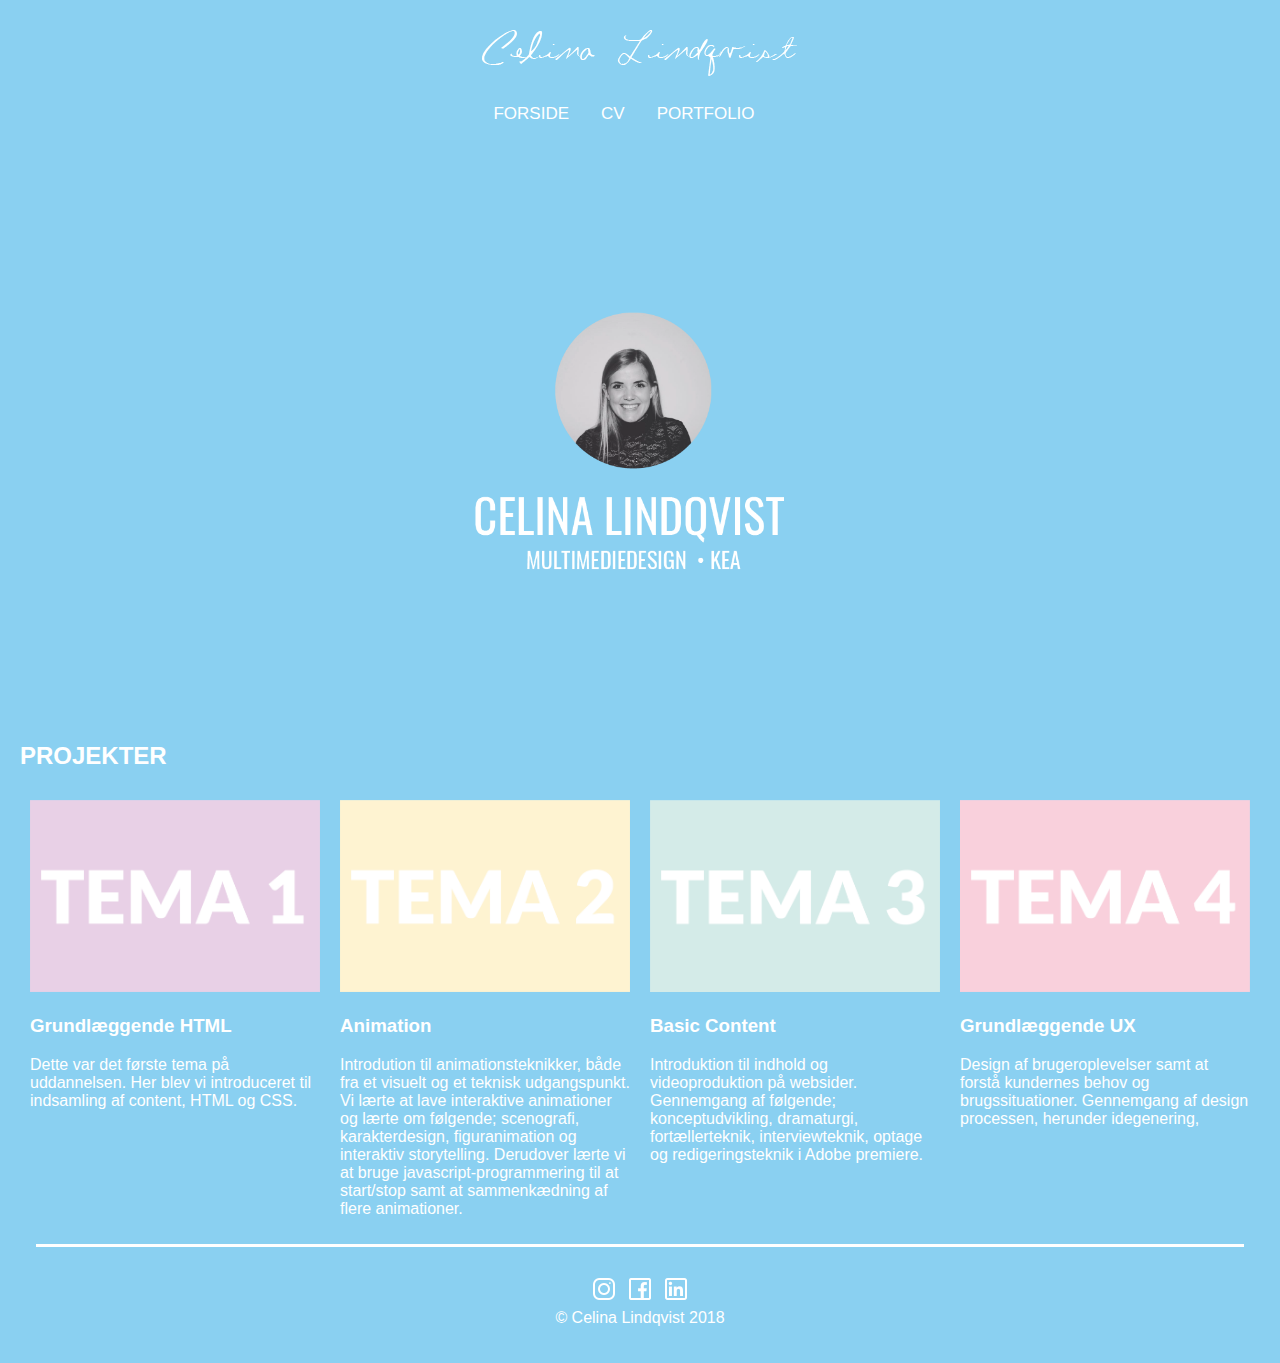
==== index.html @ bc2068a1 "tema 4 færdigt" ====
<!DOCTYPE html>
<html lang="da">

<head>
    <meta charset="utf-8">
    <meta name="viewport" content="width=device-width, initial-scale=1.0">
    <title>Portfolio</title>
    <link rel="stylesheet" href="style.css">
    <link href="https://fonts.googleapis.com/css?family=Roboto|Ubuntu" rel="stylesheet">

    <link rel="apple-touch-icon" sizes="57x57" href="/apple-icon-57x57.png">
    <link rel="apple-touch-icon" sizes="60x60" href="/apple-icon-60x60.png">
    <link rel="apple-touch-icon" sizes="72x72" href="/apple-icon-72x72.png">
    <link rel="apple-touch-icon" sizes="76x76" href="/apple-icon-76x76.png">
    <link rel="apple-touch-icon" sizes="114x114" href="/apple-icon-114x114.png">
    <link rel="apple-touch-icon" sizes="120x120" href="/apple-icon-120x120.png">
    <link rel="apple-touch-icon" sizes="144x144" href="/apple-icon-144x144.png">
    <link rel="apple-touch-icon" sizes="152x152" href="/apple-icon-152x152.png">
    <link rel="apple-touch-icon" sizes="180x180" href="/apple-icon-180x180.png">
    <link rel="icon" type="image/png" sizes="192x192" href="/android-icon-192x192.png">
    <link rel="icon" type="image/png" sizes="32x32" href="/favicon-32x32.png">
    <link rel="icon" type="image/png" sizes="96x96" href="/favicon-96x96.png">
    <link rel="icon" type="image/png" sizes="16x16" href="/favicon-16x16.png">
    <link rel="manifest" href="/manifest.json">
    <meta name="msapplication-TileColor" content="#ffffff">
    <meta name="msapplication-TileImage" content="/ms-icon-144x144.png">
    <meta name="theme-color" content="#ffffff">
</head>


<body>
    <header>
        <section id="top"><img src="images/logo.png" alt="logo"></section>

        <nav>

            <ul>
                <li><a href="index.html">Forside</a></li>
                <li><a href="cv.html">CV</a></li>
                <li class="dropdown"><a href="#">Portfolio</a>
                    <ul class="dropdown-content">
                        <li><a href="tema1.html">Tema 1 - Grundlæggende HTML</a></li>
                        <li><a href="tema2.html">Tema 2 - Animation</a></li>
                        <li><a href="tema3.html">Tema 3 - Basic Content</a></li>
                        <li><a href="tema4.html">Tema 4 - Grundlæggende UX </a></li>
                    </ul>
                </li>
            </ul>
        </nav>
    </header>

    <br>


    <div class="splash1">
        <div class="content">
            <img alt="link" src="images/splashfinal1.png" style="width:100%">
        </div>
    </div>

    <h2>PROJEKTER</h2>

    <div class="row">
        <div class="column">
            <div class="content">
                <a href="tema1.html">
<img alt="link" src="images/tem1.png" style="width:100%"></a>
                <h3>Grundlæggende HTML</h3>
                <p>Dette var det første tema på uddannelsen. Her blev vi introduceret til indsamling af content, HTML og CSS. </p>
            </div>
        </div>
        <div class="column">
            <div class="content">
                <a href="tema2.html">
<img alt="link" src="images/tem2.png" style="width:100%"></a>
                <h3>Animation</h3>
                <p>Introdution til animationsteknikker, både fra et visuelt og et teknisk udgangspunkt. Vi lærte at lave interaktive animationer og lærte om følgende; scenografi, karakterdesign, figuranimation og interaktiv storytelling. Derudover lærte vi at bruge javascript-programmering til at start/stop samt at sammenkædning af flere animationer.</p>
            </div>
        </div>
        <div class="column">
            <div class="content">
                <a href="tema3.html">
<img alt="link" src="images/tem3.png" style="width:100%"></a>
                <h3>Basic Content</h3>
                <p>Introduktion til indhold og videoproduktion på websider. Gennemgang af følgende; konceptudvikling, dramaturgi, fortællerteknik, interviewteknik, optage og redigeringsteknik i Adobe premiere.</p>
            </div>
        </div>
        <div class="column">
            <div class="content">
                <a href="tema4.html">
<img alt="link" src="images/tem4.png" style="width:100%"></a>
                <h3>Grundlæggende UX</h3>
                <p>Design af brugeroplevelser samt at forstå kundernes behov og brugssituationer. Gennemgang af design processen, herunder idegenering, </p>
            </div>
        </div>
    </div>


    <footer>
        <br />
        <hr /><br /> <a href="https://www.instagram.com/celinalindqvist/">
<img alt="link" src="images/insta.png"></a> <a href="https://www.facebook.com/celina.lindqvist">
<img alt="link" src="images/nyface.png"></a><a href="https://www.linkedin.com/in/celina-lindqvist-52a777138/">
<img alt="link" src="images/linnk.png"></a>
        <br>© Celina Lindqvist 2018

    </footer>
    <script src="https://code.jquery.com/jquery-3.3.1.js"></script>
    <script src="js.js"></script>
</body>

</html>
---- style.css ----
/* Website */

.main {
    max-width: 1000px;
    margin: auto;
}

html {
    height: 100%;
    box-sizing: border-box;
}

body {
    background-color: #8ad0f1;
    font-family: 'Lato', sans-serif;
    color: white;
    position: relative;
    margin: 0;
    min-height: 100%;
    padding: 20px;

}



/* Navigation/ menu */

nav {
    display: flex;
    background-color: #8ad0f1;
    padding: 2px;
    font-family: 'Oswald', sans-serif;
    flex-wrap: wrap;
    text-transform: uppercase;
    justify-content: center;


}

nav a {
    color: white; // text-align: center;
    text-decoration: none;
    font-size: 17px;


}

nav ul {
    display: flex;
    justify-content: flex-start;
    flex-direction: row;
    list-style: none;
    padding-left: 0;
    color: black;

}

nav ul li {
    position: relative;
    padding-right: 2em;

}

.dropdown > ul {
    display: none;
    position: absolute;
    background-color: #8ad0f1;
    box-shadow: 0px 8px 16px 0px rgba(0, 0, 0, 0.2);
    padding: 12px 16px;
    z-index: 1;
    padding: 1em;

}

.dropdown > ul li {
    white-space: nowrap;
    padding: 0 2em;

}

.dropdown:hover > ul {
    display: block;



}

/*Links*/

a:link {
    color: white;
    text-decoration: none;

}

a:hover {
    color: #FFFCC9;
    text-decoration: none;
}



#om {
    padding: 10px;
    margin-top: 10px;

}

#top {
    display: flex;
    justify-content: center;


}

#om .sectionwrapper {
    display: flex;
    flex-wrap: wrap;
}

#om .column {
    flex-basis: 200px;
    flex-grow: 1;
    flex-direction: column;
    margin: 10px;
    padding: 4px;
}

#udsnit img {
    justify-content: center;

}


/*portfolio temaer */

#eksempler .sectionwrapper {
    display: flex;
    flex-wrap: wrap;
    height: 100%;



}

#eksempler .column {
    flex-grow: 2;
    flex-basis: 300px;




}

#eksempler .column_content {
    height: 100%;
    display: flex;
    flex-direction: column;
    justify-content: space-between;
    margin: 10px;
    padding: 4px;

}



.puls {
    animation: puls_kf 1s infinite alternate linear;
}

@keyframes puls_kf {
    0% {
        transform: scale(0.9);
    }
    100% {
        transform: scale(1);
    }
}

/* Footer*/

footer {
    right: 0;
    bottom: 0;
    left: 0;
    padding: 1rem;
    text-align: center;
}

/* Hvid streg opdeler*/

hr {
    width: 100%;
    height: 3px;
    background-color: white;
    border: none;
}


/* forside bokse*/

.column {
    float: left;
    width: 25%;
}

.row:after {
    display: table;
    clear: both;
}


.content {
    background-color: #8ad0f1;
    padding: 10px;
}

@media screen and (max-width: 900px) {
    .column {
        width: 50%;
    }
}

@media screen and (max-width: 600px) {
    .column {
        width: 100%;
    }
}


/* animation tekst*/

.line-1 {
    position: relative;
    top: 150%;
    width: 17em;
    margin: 0 auto;
    border-right: 2px solid rgba(255, 255, 255, .75);
    font-size: 200%;
    text-align: center;
    white-space: nowrap;
    overflow: hidden;
    transform: translateY(-50%);
    font-family: 'Oswald', sans-serif;

}

/* Animation */

.anim-typewriter {
    animation: typewriter 4s steps(44) 1s 1 normal both,
    blinkTextCursor 500ms steps(44) infinite normal;
}

@keyframes typewriter {
    from {
        width: 0;
    }
    to {
        width: 13em;
    }
}

@keyframes blinkTextCursor {
    from {
        border-right-color: rgba(255, 255, 255, .75);
    }
    to {
        border-right-color: transparent;
    }
}
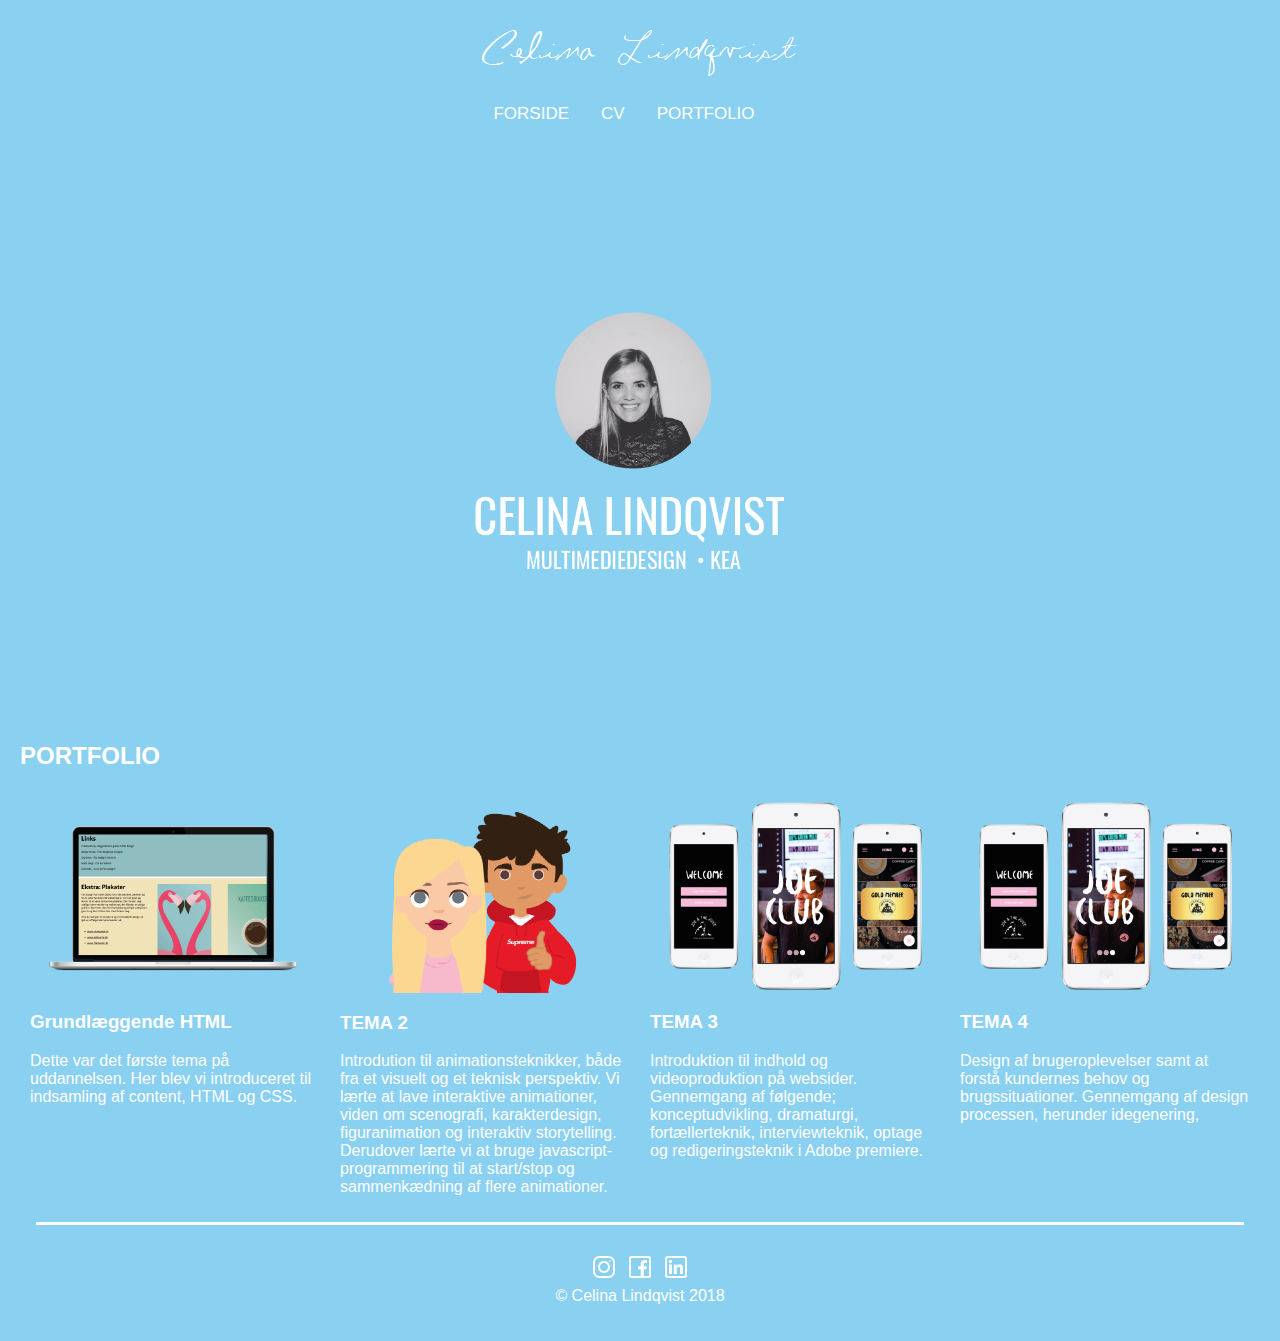
==== commit 607e22f3: "dagens arb + forside forsat" ====
--- a/index.html
+++ b/index.html
@@ -58,38 +58,45 @@
         </div>
     </div>
 
-    <h2>PROJEKTER</h2>
-
+    <h2>PORTFOLIO</h2>
     <div class="row">
         <div class="column">
             <div class="content">
-                <a href="tema1.html">
-<img alt="link" src="images/tem1.png" style="width:100%"></a>
+                <div class="container"><a href="tema1.html">
+                    <img alt="link" src="images/htmlbanner.png" class="image" ><div class="overlay">
+            <div class="text">HTML</div>
+        </div></a></div>
                 <h3>Grundlæggende HTML</h3>
                 <p>Dette var det første tema på uddannelsen. Her blev vi introduceret til indsamling af content, HTML og CSS. </p>
             </div>
         </div>
         <div class="column">
             <div class="content">
-                <a href="tema2.html">
-<img alt="link" src="images/tem2.png" style="width:100%"></a>
-                <h3>Animation</h3>
-                <p>Introdution til animationsteknikker, både fra et visuelt og et teknisk udgangspunkt. Vi lærte at lave interaktive animationer og lærte om følgende; scenografi, karakterdesign, figuranimation og interaktiv storytelling. Derudover lærte vi at bruge javascript-programmering til at start/stop samt at sammenkædning af flere animationer.</p>
+                <div class="container"><a href="tema2.html">
+                    <img alt="link" src="images/idbanner.png" class="image" ><div class="overlay">
+            <div class="text">ANIMATION</div>
+        </div></a></div>
+                <h3>TEMA 2</h3>
+                <p>Introdution til animationsteknikker, både fra et visuelt og et teknisk perspektiv. Vi lærte at lave interaktive animationer, viden om scenografi, karakterdesign, figuranimation og interaktiv storytelling. Derudover lærte vi at bruge javascript-programmering til at start/stop og sammenkædning af flere animationer.</p>
             </div>
         </div>
         <div class="column">
             <div class="content">
-                <a href="tema3.html">
-<img alt="link" src="images/tem3.png" style="width:100%"></a>
-                <h3>Basic Content</h3>
+                <div class="container"><a href="tema3.html">
+                    <img alt="link" src="images/m%C3%A5ske2.png" class="image" ><div class="overlay">
+            <div class="text">BASIC CONTENT</div>
+        </div></a></div>
+                <h3>TEMA 3</h3>
                 <p>Introduktion til indhold og videoproduktion på websider. Gennemgang af følgende; konceptudvikling, dramaturgi, fortællerteknik, interviewteknik, optage og redigeringsteknik i Adobe premiere.</p>
             </div>
         </div>
         <div class="column">
             <div class="content">
-                <a href="tema4.html">
-<img alt="link" src="images/tem4.png" style="width:100%"></a>
-                <h3>Grundlæggende UX</h3>
+                <div class="container"><a href="tema4.html">
+                    <img alt="link" src="images/m%C3%A5ske2.png" class="image" ><div class="overlay">
+            <div class="text">UX</div>
+        </div></a></div>
+                <h3>TEMA 4</h3>
                 <p>Design af brugeroplevelser samt at forstå kundernes behov og brugssituationer. Gennemgang af design processen, herunder idegenering, </p>
             </div>
         </div>
--- a/style.css
+++ b/style.css
@@ -269,3 +269,45 @@
         border-right-color: transparent;
     }
 }
+
+/* Overlay på frontside billeder */
+
+.container {
+    position: relative;
+    width: 100%;
+}
+
+.image {
+    display: block;
+    width: 100%;
+    height: auto;
+}
+
+.overlay {
+    position: absolute;
+    top: 0;
+    bottom: 0;
+    left: 0;
+    right: 0;
+    height: 100%;
+    width: 100%;
+    opacity: 0;
+    transition: .5s ease;
+    background-color: #008CBA;
+}
+
+.container:hover .overlay {
+    opacity: 1;
+}
+
+.text {
+    color: white;
+    font-size: 40px;
+    position: absolute;
+    top: 50%;
+    left: 50%;
+    transform: translate(-50%, -50%);
+    -ms-transform: translate(-50%, -50%);
+    text-align: center;
+    font-family: "oswald", sans-serif;
+}
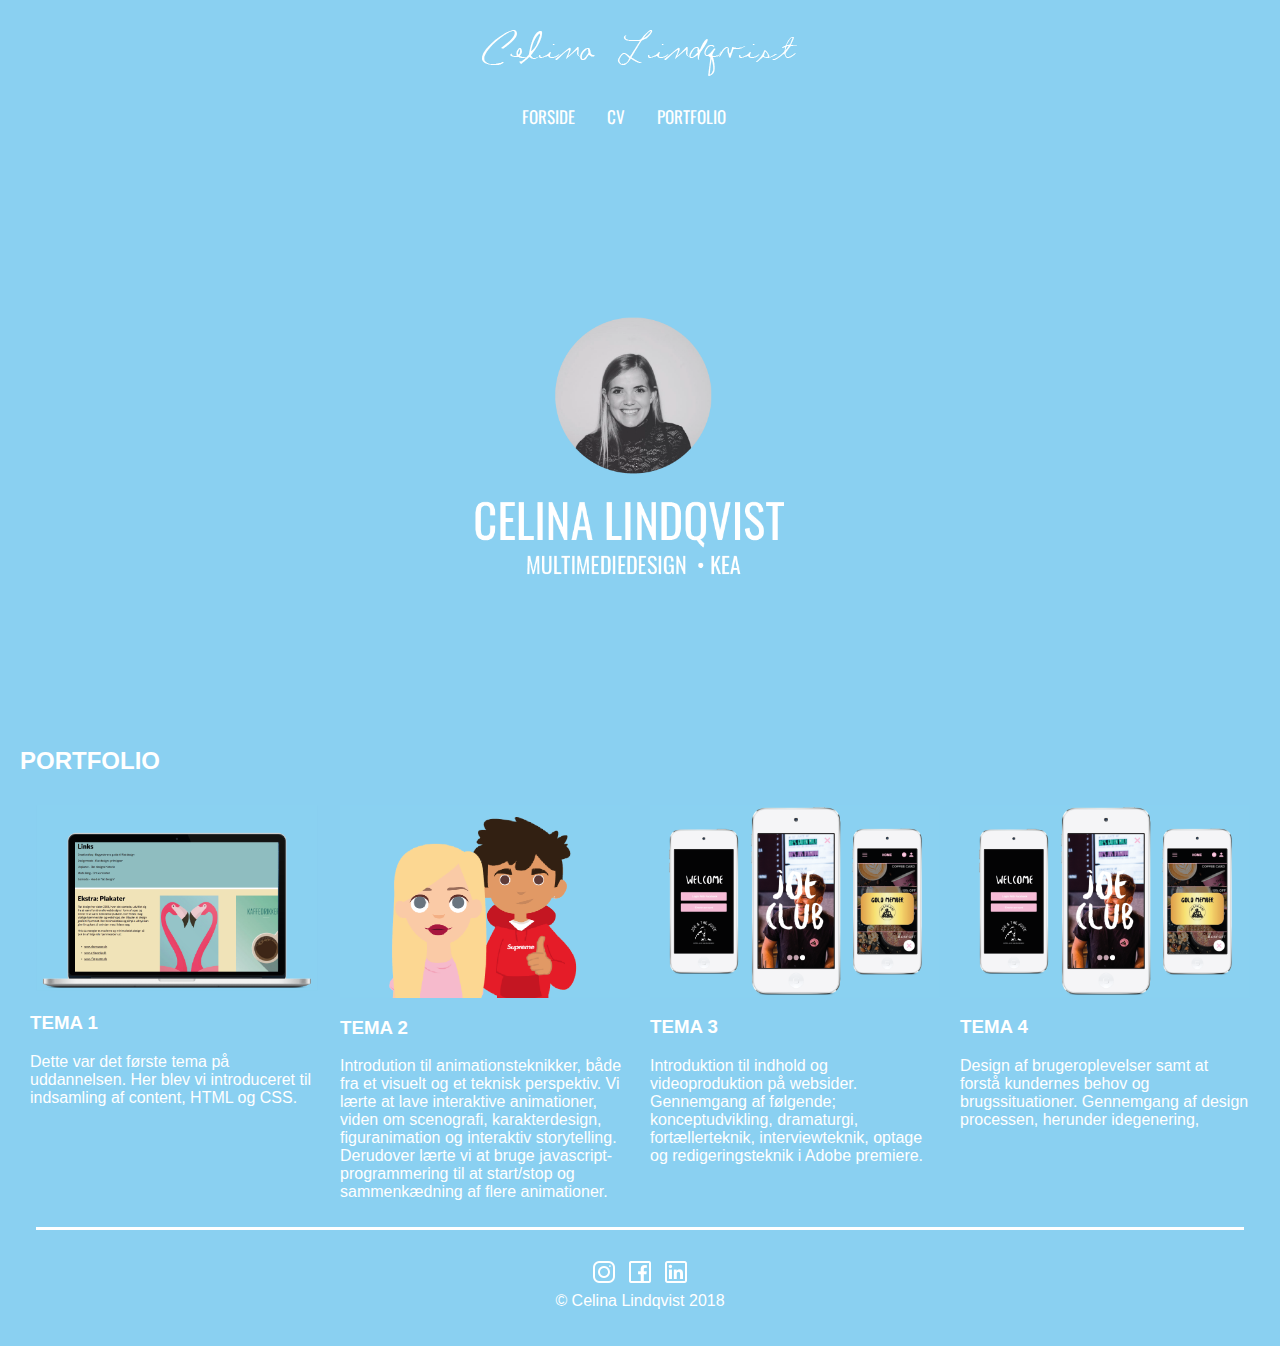
==== commit 4c0dec19: "nyt" ====
--- a/index.html
+++ b/index.html
@@ -6,25 +6,8 @@
     <meta name="viewport" content="width=device-width, initial-scale=1.0">
     <title>Portfolio</title>
     <link rel="stylesheet" href="style.css">
-    <link href="https://fonts.googleapis.com/css?family=Roboto|Ubuntu" rel="stylesheet">
+    <link href="https://fonts.googleapis.com/css?family=Oswald|Roboto" rel="stylesheet">
 
-    <link rel="apple-touch-icon" sizes="57x57" href="/apple-icon-57x57.png">
-    <link rel="apple-touch-icon" sizes="60x60" href="/apple-icon-60x60.png">
-    <link rel="apple-touch-icon" sizes="72x72" href="/apple-icon-72x72.png">
-    <link rel="apple-touch-icon" sizes="76x76" href="/apple-icon-76x76.png">
-    <link rel="apple-touch-icon" sizes="114x114" href="/apple-icon-114x114.png">
-    <link rel="apple-touch-icon" sizes="120x120" href="/apple-icon-120x120.png">
-    <link rel="apple-touch-icon" sizes="144x144" href="/apple-icon-144x144.png">
-    <link rel="apple-touch-icon" sizes="152x152" href="/apple-icon-152x152.png">
-    <link rel="apple-touch-icon" sizes="180x180" href="/apple-icon-180x180.png">
-    <link rel="icon" type="image/png" sizes="192x192" href="/android-icon-192x192.png">
-    <link rel="icon" type="image/png" sizes="32x32" href="/favicon-32x32.png">
-    <link rel="icon" type="image/png" sizes="96x96" href="/favicon-96x96.png">
-    <link rel="icon" type="image/png" sizes="16x16" href="/favicon-16x16.png">
-    <link rel="manifest" href="/manifest.json">
-    <meta name="msapplication-TileColor" content="#ffffff">
-    <meta name="msapplication-TileImage" content="/ms-icon-144x144.png">
-    <meta name="theme-color" content="#ffffff">
 </head>
 
 
@@ -51,22 +34,22 @@
 
     <br>
 
+    <section id="splash">
 
-    <div class="splash1">
         <div class="content">
-            <img alt="link" src="images/splashfinal1.png" style="width:100%">
+            <img alt="link" src="images/splashfinal1.png">
         </div>
-    </div>
+    </section>
 
     <h2>PORTFOLIO</h2>
     <div class="row">
         <div class="column">
             <div class="content">
                 <div class="container"><a href="tema1.html">
-                    <img alt="link" src="images/htmlbanner.png" class="image" ><div class="overlay">
+                    <img alt="link" src="images/ban4.png" class="image" ><div class="overlay">
             <div class="text">HTML</div>
         </div></a></div>
-                <h3>Grundlæggende HTML</h3>
+                <h3>TEMA 1</h3>
                 <p>Dette var det første tema på uddannelsen. Her blev vi introduceret til indsamling af content, HTML og CSS. </p>
             </div>
         </div>
@@ -102,7 +85,6 @@
         </div>
     </div>
 
-
     <footer>
         <br />
         <hr /><br /> <a href="https://www.instagram.com/celinalindqvist/">
--- a/style.css
+++ b/style.css
@@ -21,6 +21,11 @@
 
 }
 
+#splash img {
+    width: 100%;
+
+}
+
 
 
 /* Navigation/ menu */
@@ -85,6 +90,10 @@
 
 }
 
+#splash img {
+    width: 100%;
+}
+
 /*Links*/
 
 a:link {
@@ -230,7 +239,7 @@
 
 /* animation tekst*/
 
-.line-1 {
+.line {
     position: relative;
     top: 150%;
     width: 17em;
@@ -311,3 +320,135 @@
     text-align: center;
     font-family: "oswald", sans-serif;
 }
+
+/* KNAP */
+
+.button {
+    background-color: #8bd1f2;
+    border: solid white;
+    color: #FFFFFF;
+    text-align: center;
+    font-size: 28px;
+    padding: 10px;
+    width: 200px;
+    transition: all 0.5s;
+    cursor: pointer;
+    margin: 5px;
+    font-family: "oswald", sans-serif;
+}
+
+.button span {
+    cursor: pointer;
+    display: inline-block;
+    position: relative;
+    transition: 0.5s;
+
+}
+
+.button span:after {
+    content: '\00bb';
+    position: absolute;
+    opacity: 0;
+    top: 0;
+    right: -20px;
+    transition: 0.5s;
+}
+
+.button:hover span {
+    padding-right: 25px;
+    color: #FFFCC9;
+}
+
+.button:hover span:after {
+    opacity: 1;
+    right: 0;
+
+}
+
+/* bar der bevæger sig */
+
+#myProgresskodning {
+    width: 95%;
+    background-color: lightgray;
+    color: #8bd1f2;
+    text-align: center;
+    border: 10px;
+    font-family: "oswald", sans-serif;
+
+}
+
+#myBarkodning {
+    width: 10%;
+    height: 30px;
+    background-color: white;
+}
+
+#myProgressillu {
+    width: 95%;
+    background-color: lightgray;
+    color: #8bd1f2;
+    text-align: center;
+    border: 20px;
+    font-family: "oswald", sans-serif;
+}
+
+#myBarillu {
+    width: 20%;
+    height: 30px;
+    background-color: white;
+    border: 20px;
+}
+
+#myProgressphoto {
+    width: 95%;
+    background-color: lightgray;
+    color: #8bd1f2;
+    text-align: center;
+    border: 10px;
+    font-family: "oswald", sans-serif;
+}
+
+#myBarphoto {
+    height: 30px;
+    background-color: white;
+}
+
+#myProgressxd {
+    width: 95%;
+    background-color: lightgray;
+    color: #8bd1f2;
+    text-align: center;
+    border: 10px;
+    font-family: "oswald", sans-serif;
+}
+
+#myBarxd {
+    width: 20%;
+    height: 30px;
+    background-color: white;
+}
+
+#myProgresside {
+    width: 95%;
+    background-color: lightgray;
+    color: #8bd1f2;
+    text-align: center;
+    border: 10px;
+    font-family: "oswald", sans-serif;
+}
+
+#myBaride {
+    width: 20%;
+    height: 30px;
+    background-color: white;
+}
+
+.tiltop1 a {
+    font-family: 'Old Standard TT', serif;
+    font-family: 'Cookie', cursive;
+    font-family: 'Raleway Dots', cursive;
+    font-size: 1.7em;
+    text-decoration: none;
+    color: #C37377;
+    font-weight: bold;
+}
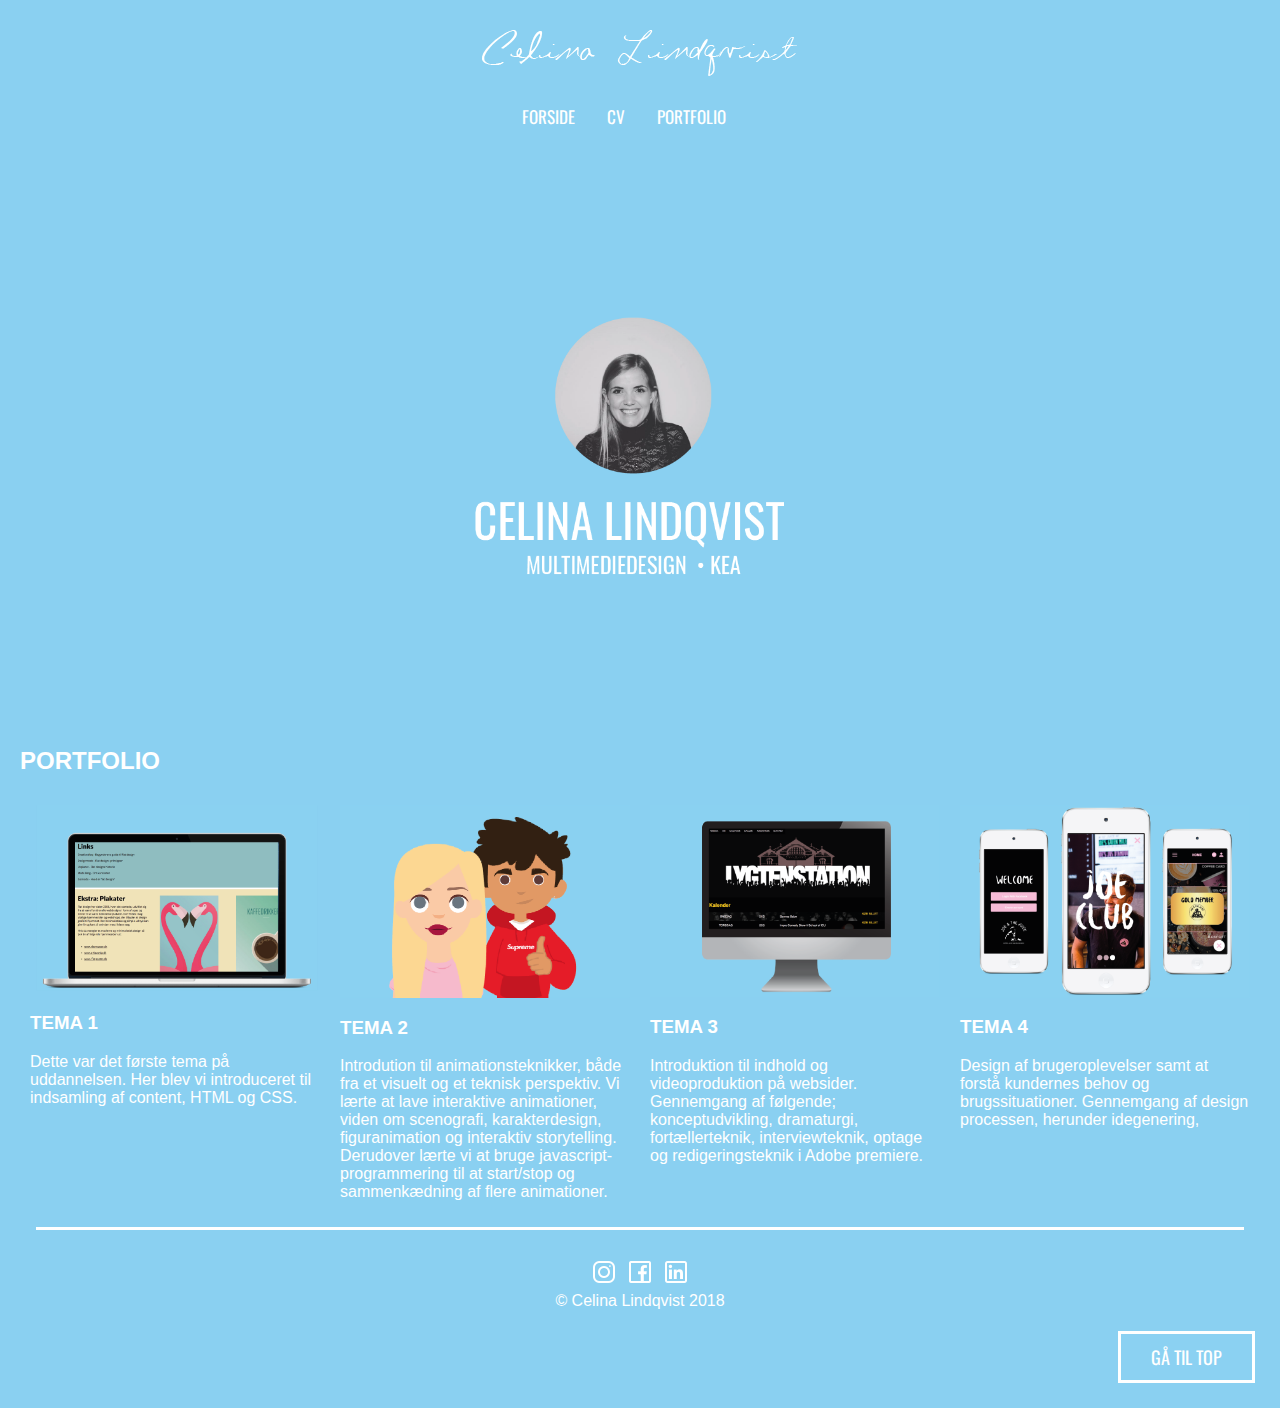
==== commit 3572b930: "dagens arb, rettelser, javascript, nye knapper, validator" ====
--- a/index.html
+++ b/index.html
@@ -14,6 +14,7 @@
 <body>
     <header>
         <section id="top"><img src="images/logo.png" alt="logo"></section>
+
 
         <nav>
 
@@ -66,7 +67,7 @@
         <div class="column">
             <div class="content">
                 <div class="container"><a href="tema3.html">
-                    <img alt="link" src="images/m%C3%A5ske2.png" class="image" ><div class="overlay">
+                    <img alt="link" src="images/lygten%20kopi%202.png" class="image" ><div class="overlay">
             <div class="text">BASIC CONTENT</div>
         </div></a></div>
                 <h3>TEMA 3</h3>
@@ -85,6 +86,7 @@
         </div>
     </div>
 
+
     <footer>
         <br />
         <hr /><br /> <a href="https://www.instagram.com/celinalindqvist/">
@@ -94,6 +96,11 @@
         <br>© Celina Lindqvist 2018
 
     </footer>
+    <section id="knappen">
+        <a href="#top" class="button1">GÅ TIL TOP</a>
+
+
+    </section>
     <script src="https://code.jquery.com/jquery-3.3.1.js"></script>
     <script src="js.js"></script>
 </body>
--- a/style.css
+++ b/style.css
@@ -43,7 +43,8 @@
 }
 
 nav a {
-    color: white; // text-align: center;
+    color: white;
+    text-align: center;
     text-decoration: none;
     font-size: 17px;
 
@@ -119,7 +120,6 @@
     display: flex;
     justify-content: center;
 
-
 }
 
 #om .sectionwrapper {
@@ -316,7 +316,6 @@
     top: 50%;
     left: 50%;
     transform: translate(-50%, -50%);
-    -ms-transform: translate(-50%, -50%);
     text-align: center;
     font-family: "oswald", sans-serif;
 }
@@ -329,41 +328,54 @@
     color: #FFFFFF;
     text-align: center;
     font-size: 28px;
-    padding: 10px;
-    width: 200px;
+    padding: 10px 30px;
     transition: all 0.5s;
     cursor: pointer;
     margin: 5px;
-    font-family: "oswald", sans-serif;
-}
-
-.button span {
+    font-family: "Oswald", sans-serif;
+
+}
+
+
+.button:hover {
+    padding-right: 40px;
+    padding-left: 40px;
+    border: solid #FFFCC9;
+    color: #FFFCC9;
+
+}
+
+.button1 {
+    background-color: #8bd1f2;
+    border: solid white;
+    color: #FFFFFF;
+    text-align: center;
+    font-size: 18px;
+    padding: 10px 30px;
+    transition: all 0.5s;
     cursor: pointer;
-    display: inline-block;
-    position: relative;
-    transition: 0.5s;
-
-}
-
-.button span:after {
-    content: '\00bb';
-    position: absolute;
-    opacity: 0;
-    top: 0;
-    right: -20px;
-    transition: 0.5s;
-}
-
-.button:hover span {
-    padding-right: 25px;
+    margin: 5px;
+    font-family: "Oswald", sans-serif;
+    left: 200px;
+}
+
+
+.button1:hover {
+    padding-right: 40px;
+    padding-left: 40px;
+    border: solid #FFFCC9;
     color: #FFFCC9;
-}
-
-.button:hover span:after {
-    opacity: 1;
-    right: 0;
-
-}
+
+}
+
+#knappen {
+    justify-content: flex-end;
+    display: flex;
+    flex-wrap: wrap;
+
+}
+
+
 
 /* bar der bevæger sig */
 
@@ -443,12 +455,9 @@
     background-color: white;
 }
 
-.tiltop1 a {
-    font-family: 'Old Standard TT', serif;
-    font-family: 'Cookie', cursive;
-    font-family: 'Raleway Dots', cursive;
-    font-size: 1.7em;
-    text-decoration: none;
-    color: #C37377;
-    font-weight: bold;
-}
+#cirkel {
+    margin: 20px;
+    width: 200px;
+    height: 200px;
+    color: aqua;
+}
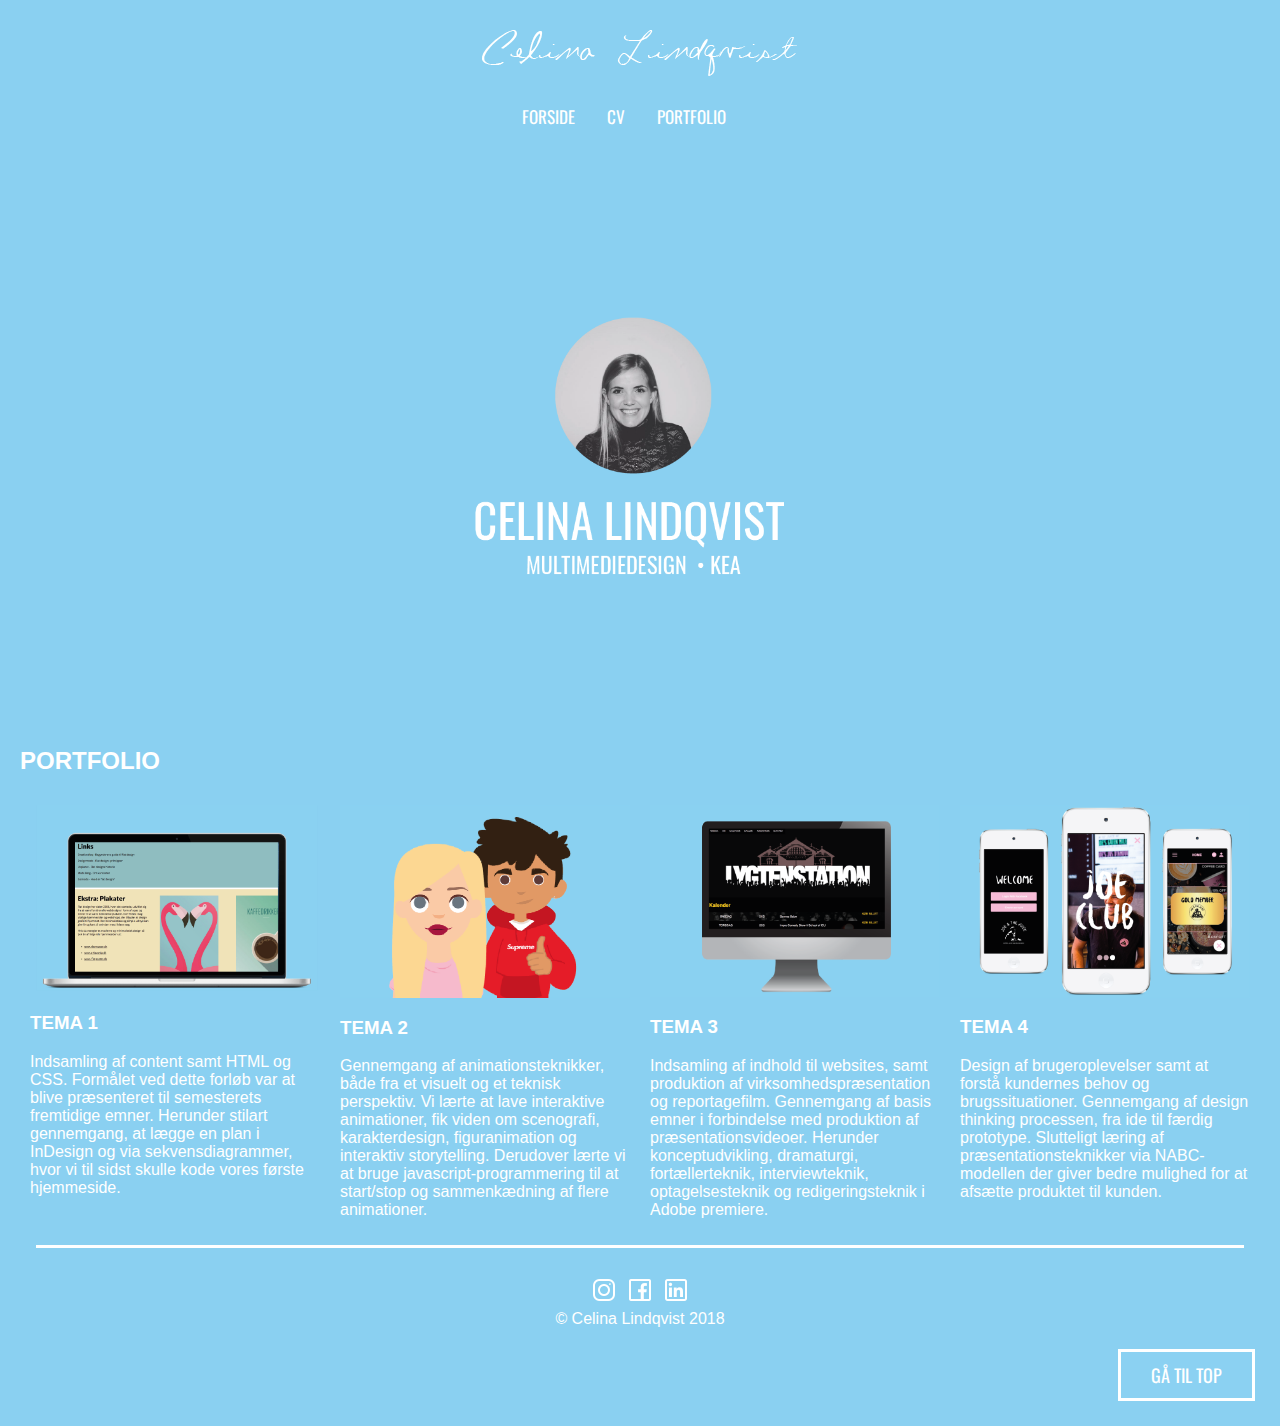
==== commit 0a874087: "favicon" ====
--- a/index.html
+++ b/index.html
@@ -7,6 +7,8 @@
     <title>Portfolio</title>
     <link rel="stylesheet" href="style.css">
     <link href="https://fonts.googleapis.com/css?family=Oswald|Roboto" rel="stylesheet">
+    <link rel="shortcut icon" href="/favicon.ico" type="image/x-icon">
+    <link rel="icon" href="/favicon.ico" type="image/x-icon">
 
 </head>
 
@@ -23,10 +25,10 @@
                 <li><a href="cv.html">CV</a></li>
                 <li class="dropdown"><a href="#">Portfolio</a>
                     <ul class="dropdown-content">
-                        <li><a href="tema1.html">Tema 1 - Grundlæggende HTML</a></li>
-                        <li><a href="tema2.html">Tema 2 - Animation</a></li>
-                        <li><a href="tema3.html">Tema 3 - Basic Content</a></li>
-                        <li><a href="tema4.html">Tema 4 - Grundlæggende UX </a></li>
+                        <li><a href="tema1.html">HTML</a></li>
+                        <li><a href="tema2.html">Animation</a></li>
+                        <li><a href="tema3.html">Basic Content</a></li>
+                        <li><a href="tema4.html">UX </a></li>
                     </ul>
                 </li>
             </ul>
@@ -51,7 +53,7 @@
             <div class="text">HTML</div>
         </div></a></div>
                 <h3>TEMA 1</h3>
-                <p>Dette var det første tema på uddannelsen. Her blev vi introduceret til indsamling af content, HTML og CSS. </p>
+                <p>Indsamling af content samt HTML og CSS. Formålet ved dette forløb var at blive præsenteret til semesterets fremtidige emner. Herunder stilart gennemgang, at lægge en plan i InDesign og via sekvensdiagrammer, hvor vi til sidst skulle kode vores første hjemmeside. </p>
             </div>
         </div>
         <div class="column">
@@ -61,7 +63,7 @@
             <div class="text">ANIMATION</div>
         </div></a></div>
                 <h3>TEMA 2</h3>
-                <p>Introdution til animationsteknikker, både fra et visuelt og et teknisk perspektiv. Vi lærte at lave interaktive animationer, viden om scenografi, karakterdesign, figuranimation og interaktiv storytelling. Derudover lærte vi at bruge javascript-programmering til at start/stop og sammenkædning af flere animationer.</p>
+                <p>Gennemgang af animationsteknikker, både fra et visuelt og et teknisk perspektiv. Vi lærte at lave interaktive animationer, fik viden om scenografi, karakterdesign, figuranimation og interaktiv storytelling. Derudover lærte vi at bruge javascript-programmering til at start/stop og sammenkædning af flere animationer.</p>
             </div>
         </div>
         <div class="column">
@@ -71,7 +73,7 @@
             <div class="text">BASIC CONTENT</div>
         </div></a></div>
                 <h3>TEMA 3</h3>
-                <p>Introduktion til indhold og videoproduktion på websider. Gennemgang af følgende; konceptudvikling, dramaturgi, fortællerteknik, interviewteknik, optage og redigeringsteknik i Adobe premiere.</p>
+                <p>Indsamling af indhold til websites, samt produktion af virksomhedspræsentation og reportagefilm. Gennemgang af basis emner i forbindelse med produktion af præsentationsvideoer. Herunder konceptudvikling, dramaturgi, fortællerteknik, interviewteknik, optagelsesteknik og redigeringsteknik i Adobe premiere.</p>
             </div>
         </div>
         <div class="column">
@@ -81,7 +83,7 @@
             <div class="text">UX</div>
         </div></a></div>
                 <h3>TEMA 4</h3>
-                <p>Design af brugeroplevelser samt at forstå kundernes behov og brugssituationer. Gennemgang af design processen, herunder idegenering, </p>
+                <p>Design af brugeroplevelser samt at forstå kundernes behov og brugssituationer. Gennemgang af design thinking processen, fra ide til færdig prototype. Slutteligt læring af præsentationsteknikker via NABC-modellen der giver bedre mulighed for at afsætte produktet til kunden. </p>
             </div>
         </div>
     </div>
--- a/style.css
+++ b/style.css
@@ -116,6 +116,10 @@
 
 }
 
+#om img {
+    width: 300px;
+}
+
 #top {
     display: flex;
     justify-content: center;
@@ -169,6 +173,42 @@
     margin: 10px;
     padding: 4px;
 
+}
+
+#eksempler img {
+    width: 360px;
+}
+
+#eksempler_2 .sectionwrapper {
+    display: flex;
+    flex-wrap: wrap;
+    height: 100%;
+
+
+
+}
+
+#eksempler_2 .column {
+    flex-grow: 2;
+    flex-basis: 300px;
+
+
+
+
+}
+
+#eksempler_2 .column_content {
+    height: 100%;
+    display: flex;
+    flex-direction: column;
+    justify-content: space-between;
+    margin: 10px;
+    padding: 4px;
+
+}
+
+#eksempler_2 img {
+    width: 360px;
 }
 
 
@@ -266,7 +306,7 @@
         width: 0;
     }
     to {
-        width: 13em;
+        width: 7.5em;
     }
 }
 
@@ -376,88 +416,41 @@
 }
 
 
-
-/* bar der bevæger sig */
-
-#myProgresskodning {
-    width: 95%;
-    background-color: lightgray;
+.containerskills {
+    width: 350px;
+    background-color: #ddd;
+
+}
+
+.skills {
+    text-align: center;
+    padding-right: 15px;
+    line-height: 30px;
     color: #8bd1f2;
-    text-align: center;
-    border: 10px;
     font-family: "oswald", sans-serif;
-
-}
-
-#myBarkodning {
-    width: 10%;
-    height: 30px;
-    background-color: white;
-}
-
-#myProgressillu {
-    width: 95%;
-    background-color: lightgray;
-    color: #8bd1f2;
-    text-align: center;
-    border: 20px;
-    font-family: "oswald", sans-serif;
-}
-
-#myBarillu {
-    width: 20%;
-    height: 30px;
-    background-color: white;
-    border: 20px;
-}
-
-#myProgressphoto {
-    width: 95%;
-    background-color: lightgray;
-    color: #8bd1f2;
-    text-align: center;
-    border: 10px;
-    font-family: "oswald", sans-serif;
-}
-
-#myBarphoto {
-    height: 30px;
-    background-color: white;
-}
-
-#myProgressxd {
-    width: 95%;
-    background-color: lightgray;
-    color: #8bd1f2;
-    text-align: center;
-    border: 10px;
-    font-family: "oswald", sans-serif;
-}
-
-#myBarxd {
-    width: 20%;
-    height: 30px;
-    background-color: white;
-}
-
-#myProgresside {
-    width: 95%;
-    background-color: lightgray;
-    color: #8bd1f2;
-    text-align: center;
-    border: 10px;
-    font-family: "oswald", sans-serif;
-}
-
-#myBaride {
-    width: 20%;
-    height: 30px;
-    background-color: white;
-}
-
-#cirkel {
-    margin: 20px;
-    width: 200px;
-    height: 200px;
-    color: aqua;
-}
+}
+
+.kode {
+    width: 65%;
+    background-color: white;
+}
+
+.illu {
+    width: 80%;
+    background-color: white;
+}
+
+.photo {
+    width: 55%;
+    background-color: white;
+}
+
+.xd {
+    width: 70%;
+    background-color: white;
+}
+
+.ide {
+    width: 70%;
+    background-color: white;
+}
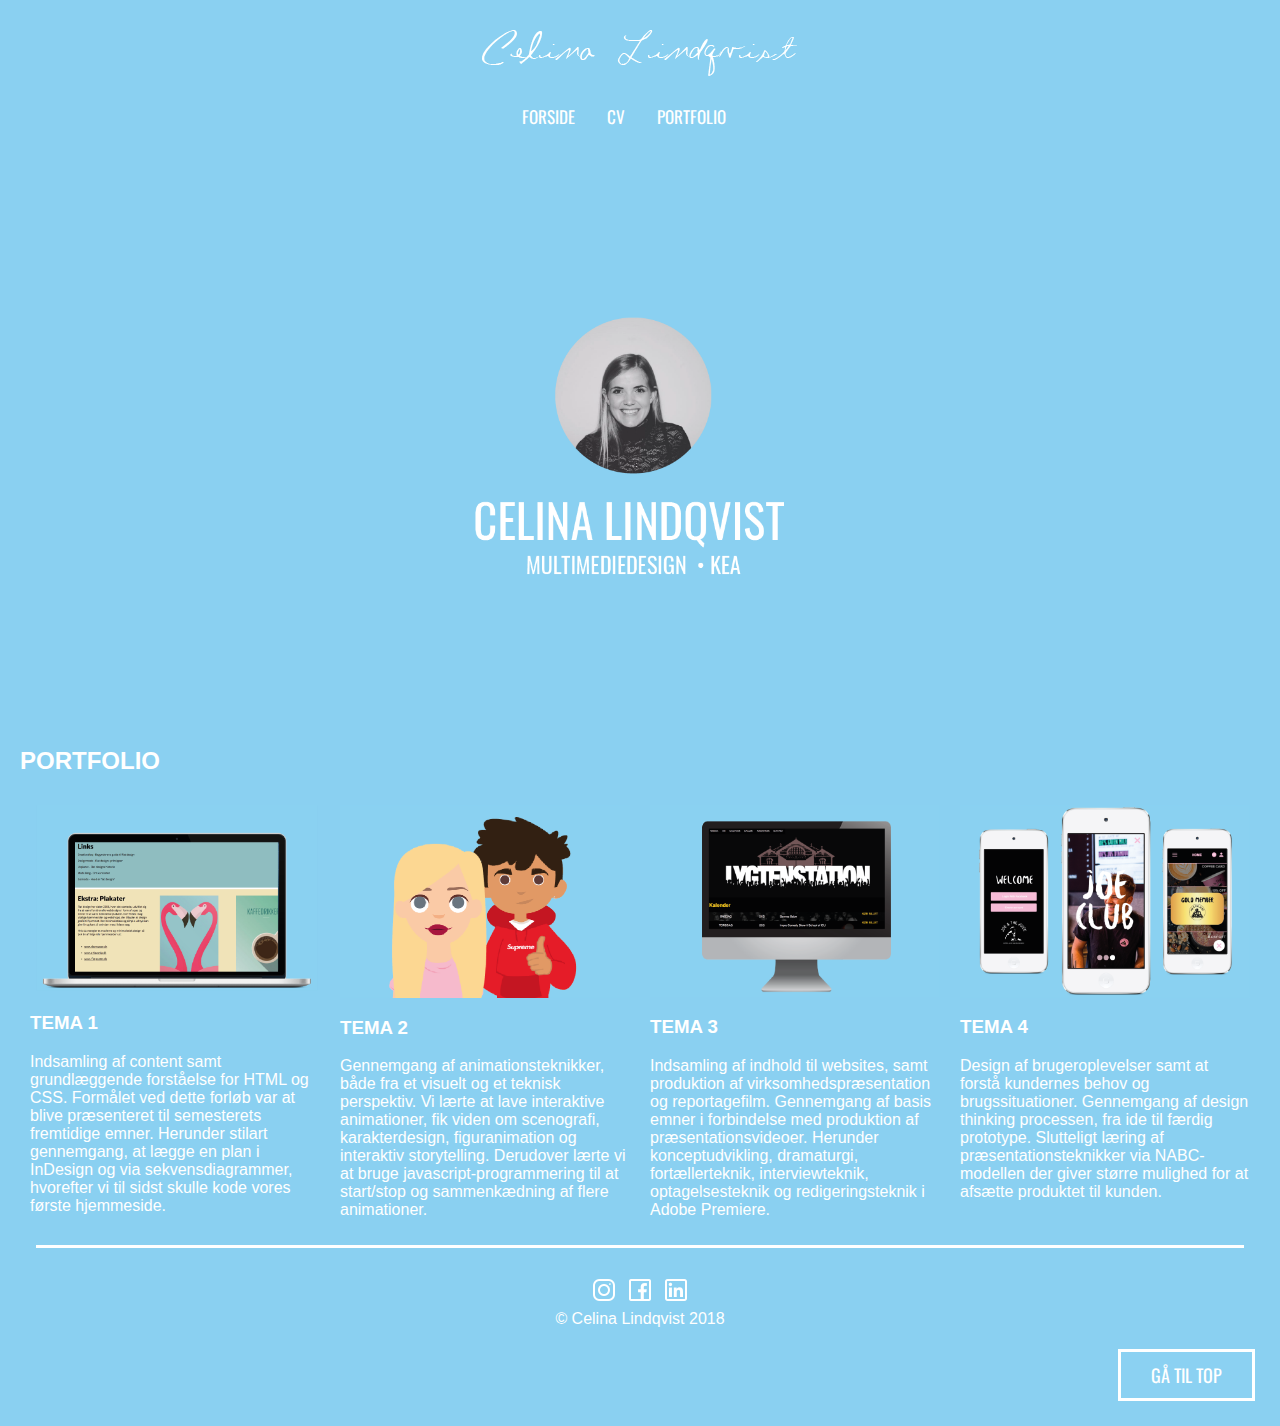
==== commit 688bcb80: "Done" ====
--- a/index.html
+++ b/index.html
@@ -18,7 +18,12 @@
         <section id="top"><img src="images/logo.png" alt="logo"></section>
 
 
-        <nav>
+        <div class="menubutton">
+            <div class="bar bar1"></div>
+            <div class="bar bar2"></div>
+            <div class="bar bar3"></div>
+        </div>
+        <nav class="hidden">
 
             <ul>
                 <li><a href="index.html">Forside</a></li>
@@ -53,7 +58,7 @@
             <div class="text">HTML</div>
         </div></a></div>
                 <h3>TEMA 1</h3>
-                <p>Indsamling af content samt HTML og CSS. Formålet ved dette forløb var at blive præsenteret til semesterets fremtidige emner. Herunder stilart gennemgang, at lægge en plan i InDesign og via sekvensdiagrammer, hvor vi til sidst skulle kode vores første hjemmeside. </p>
+                <p>Indsamling af content samt grundlæggende forståelse for HTML og CSS. Formålet ved dette forløb var at blive præsenteret til semesterets fremtidige emner. Herunder stilart gennemgang, at lægge en plan i InDesign og via sekvensdiagrammer, hvorefter vi til sidst skulle kode vores første hjemmeside. </p>
             </div>
         </div>
         <div class="column">
@@ -73,7 +78,7 @@
             <div class="text">BASIC CONTENT</div>
         </div></a></div>
                 <h3>TEMA 3</h3>
-                <p>Indsamling af indhold til websites, samt produktion af virksomhedspræsentation og reportagefilm. Gennemgang af basis emner i forbindelse med produktion af præsentationsvideoer. Herunder konceptudvikling, dramaturgi, fortællerteknik, interviewteknik, optagelsesteknik og redigeringsteknik i Adobe premiere.</p>
+                <p>Indsamling af indhold til websites, samt produktion af virksomhedspræsentation og reportagefilm. Gennemgang af basis emner i forbindelse med produktion af præsentationsvideoer. Herunder konceptudvikling, dramaturgi, fortællerteknik, interviewteknik, optagelsesteknik og redigeringsteknik i Adobe Premiere.</p>
             </div>
         </div>
         <div class="column">
@@ -83,7 +88,7 @@
             <div class="text">UX</div>
         </div></a></div>
                 <h3>TEMA 4</h3>
-                <p>Design af brugeroplevelser samt at forstå kundernes behov og brugssituationer. Gennemgang af design thinking processen, fra ide til færdig prototype. Slutteligt læring af præsentationsteknikker via NABC-modellen der giver bedre mulighed for at afsætte produktet til kunden. </p>
+                <p>Design af brugeroplevelser samt at forstå kundernes behov og brugssituationer. Gennemgang af design thinking processen, fra ide til færdig prototype. Slutteligt læring af præsentationsteknikker via NABC-modellen der giver større mulighed for at afsætte produktet til kunden. </p>
             </div>
         </div>
     </div>
--- a/style.css
+++ b/style.css
@@ -281,6 +281,7 @@
 
 .line {
     position: relative;
+    left: -9px;
     top: 150%;
     width: 17em;
     margin: 0 auto;
@@ -415,6 +416,7 @@
 
 }
 
+/* Færdighedsbar */
 
 .containerskills {
     width: 350px;
@@ -454,3 +456,78 @@
     width: 70%;
     background-color: white;
 }
+
+
+/*Burger menu ved mobile*/
+
+@media screen and (max-width: 600px) {
+    nav.hidden {
+        display: none;
+
+
+    }
+
+    nav {
+        position: absolute;
+        background-color: rgba (255, 255, 255, 0.9);
+        width: 100%;
+        transform: translateY(0);
+        transform-origin: top;
+
+        transition: transform .5s;
+        z-index: 5;
+        align-content: center;
+
+
+
+    }
+
+    .hidden {
+        transform: translateY(-200px);
+
+    }
+
+    .menubutton {
+        width: 2em;
+        height: 2em;
+
+
+        display: flex;
+        flex-direction: column;
+        justify-content: space-around;
+        align-items: center;
+
+        position: relative;
+        z-index: 10;
+        left: 9vw;
+
+
+    }
+
+
+    .bar {
+        width: 1.8em;
+        height: 0.4em;
+        background-color: white;
+        transition: transform .5s;
+
+    }
+
+    .kryds .bar1 {
+        transform: rotate(45deg) translate(8px, 7px);
+        background-color: #FFFCC9;
+
+
+    }
+
+    .kryds .bar2 {
+        visibility: hidden;
+
+
+    }
+
+    .kryds .bar3 {
+        transform: rotate(-45deg) translate(8px, -7px);
+        background-color: #FFFCC9
+    }
+}
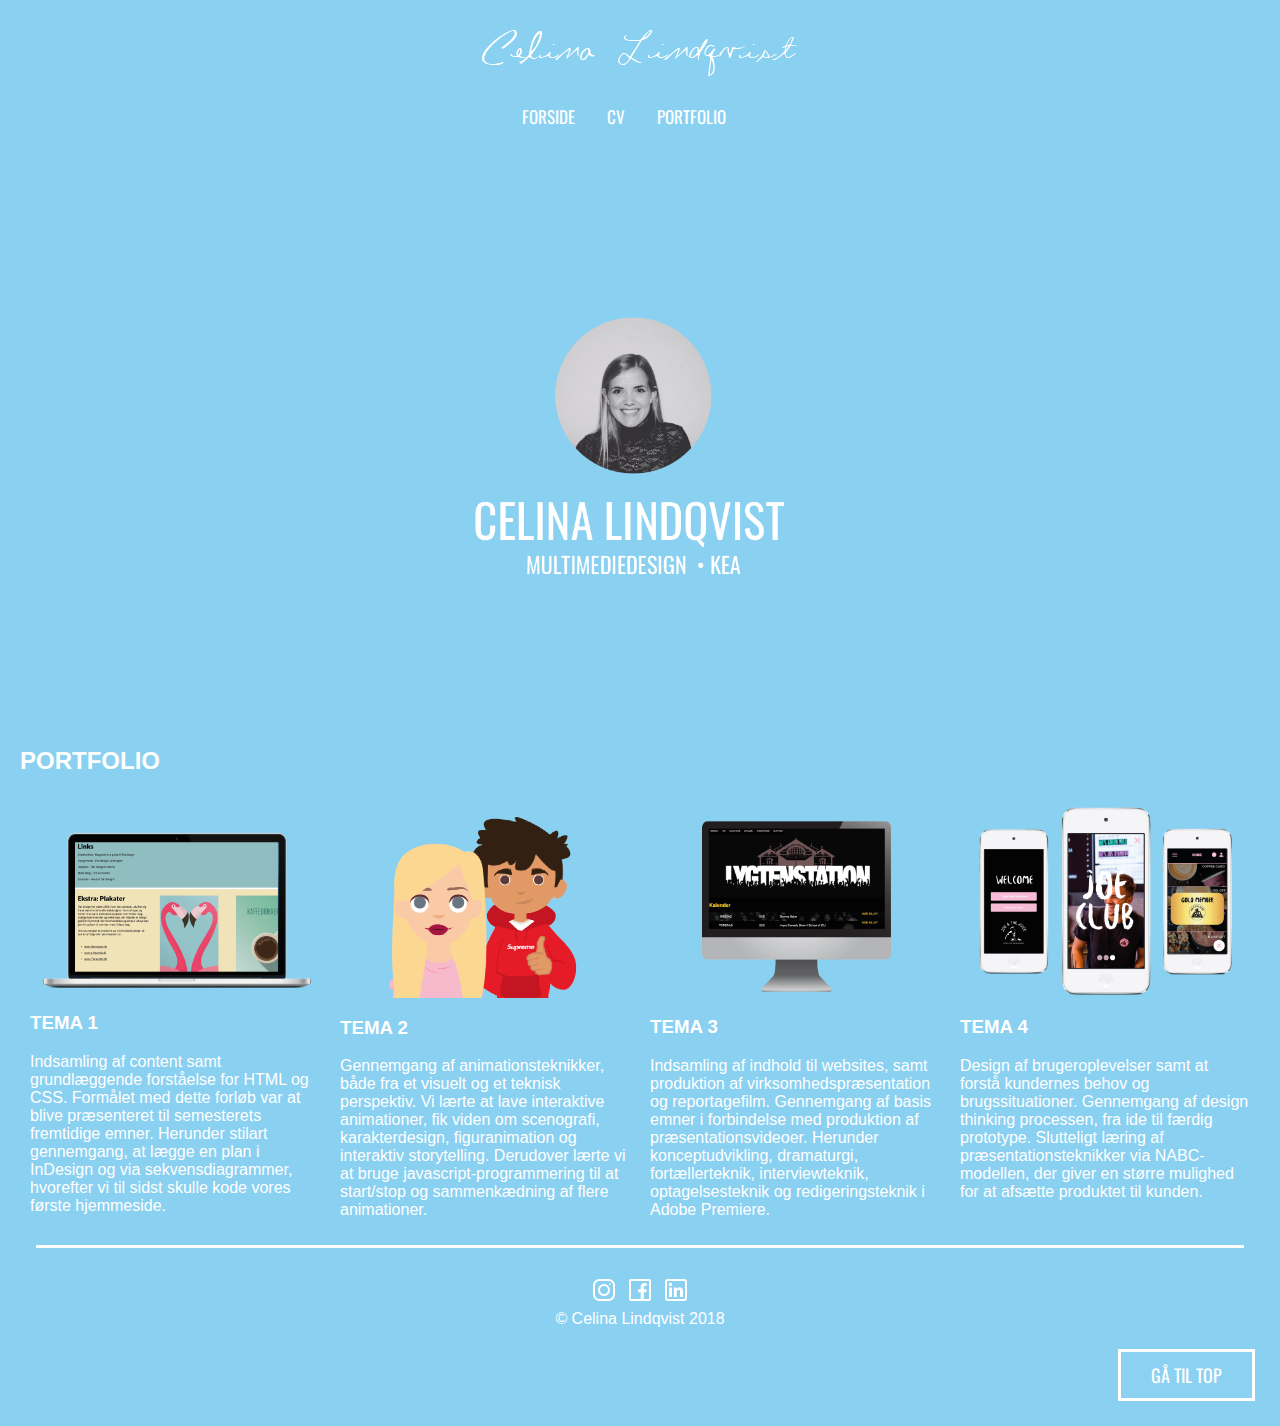
==== commit 150655d4: "Done1, korrektur" ====
--- a/index.html
+++ b/index.html
@@ -58,7 +58,7 @@
             <div class="text">HTML</div>
         </div></a></div>
                 <h3>TEMA 1</h3>
-                <p>Indsamling af content samt grundlæggende forståelse for HTML og CSS. Formålet ved dette forløb var at blive præsenteret til semesterets fremtidige emner. Herunder stilart gennemgang, at lægge en plan i InDesign og via sekvensdiagrammer, hvorefter vi til sidst skulle kode vores første hjemmeside. </p>
+                <p>Indsamling af content samt grundlæggende forståelse for HTML og CSS. Formålet med dette forløb var at blive præsenteret til semesterets fremtidige emner. Herunder stilart gennemgang, at lægge en plan i InDesign og via sekvensdiagrammer, hvorefter vi til sidst skulle kode vores første hjemmeside. </p>
             </div>
         </div>
         <div class="column">
@@ -88,7 +88,7 @@
             <div class="text">UX</div>
         </div></a></div>
                 <h3>TEMA 4</h3>
-                <p>Design af brugeroplevelser samt at forstå kundernes behov og brugssituationer. Gennemgang af design thinking processen, fra ide til færdig prototype. Slutteligt læring af præsentationsteknikker via NABC-modellen der giver større mulighed for at afsætte produktet til kunden. </p>
+                <p>Design af brugeroplevelser samt at forstå kundernes behov og brugssituationer. Gennemgang af design thinking processen, fra ide til færdig prototype. Slutteligt læring af præsentationsteknikker via NABC-modellen, der giver en større mulighed for at afsætte produktet til kunden. </p>
             </div>
         </div>
     </div>
